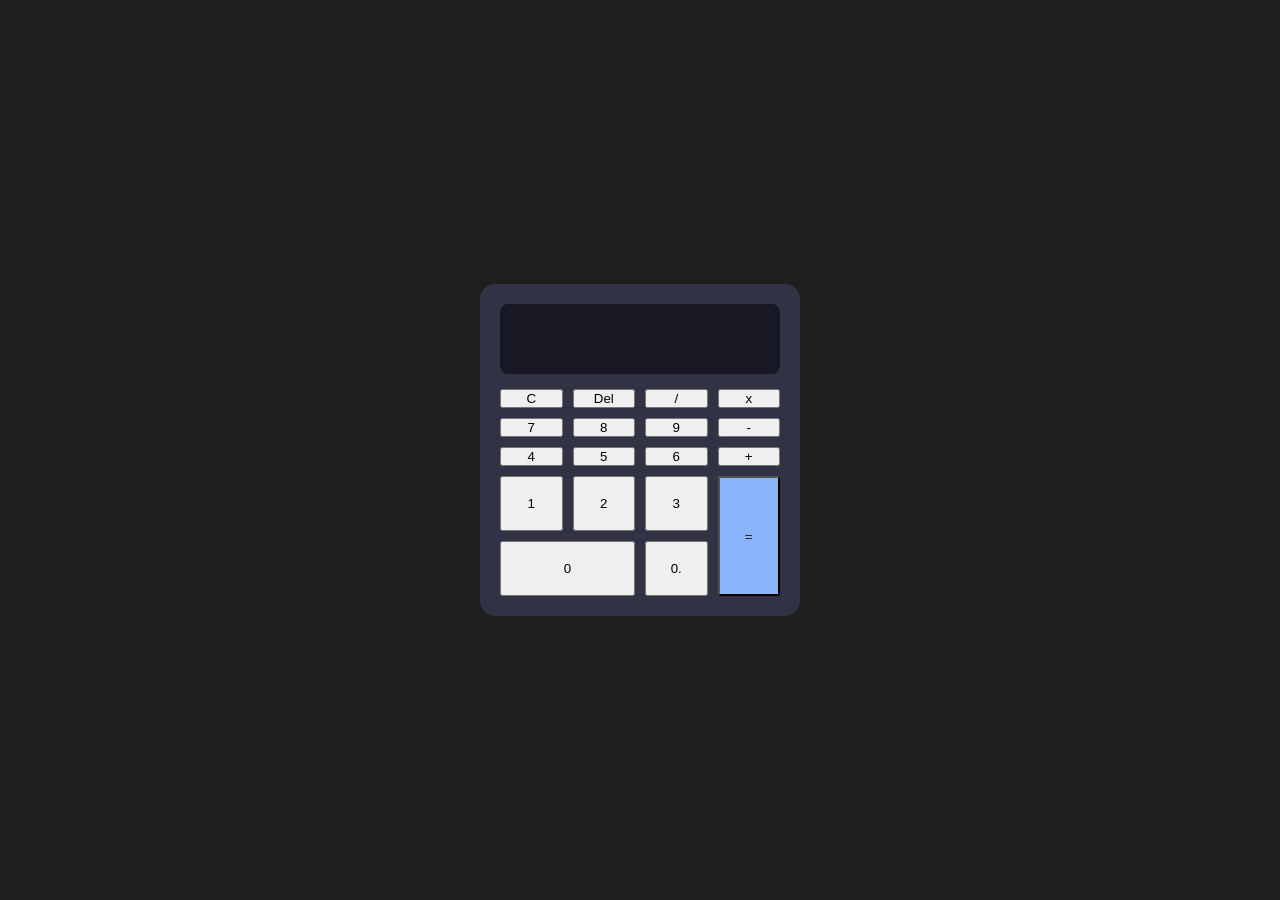
==== index.html @ 821f9cb0 "Add files via upload add my new toy, mini basic calculator" ====
<!DOCTYPE html>
<html lang="en">
<head>
    <meta charset="UTF-8">
    <meta name="viewport" content="width=device-width, initial-scale=1.0">
    <title>Kalkulator Sederhana</title>

    <link rel="stylesheet" href="style.css">

</head>
<body>

    <div class="kalkulator">
        <input type="text" id="display" disabled>

        <div class="tombol">
            <button onclick="clearDisplay()">C</button>
            <button onclick="deleteNumber()">Del</button>
            <button onclick="appendOperator('/')">/</button>
            <button onclick="appendOperator('*')">x</button>

            <button onclick="appendNumber('7')">7</button>
            <button onclick="appendNumber('8')">8</button>
            <button onclick="appendNumber('9')">9</button>
            <button onclick="appendOperator('-')">-</button>

            <button onclick="appendNumber('4')">4</button>
            <button onclick="appendNumber('5')">5</button>
            <button onclick="appendNumber('6')">6</button>
            <button onclick="appendOperator('+')">+</button>

            <button onclick="appendNumber('1')">1</button>
            <button onclick="appendNumber('2')">2</button>
            <button onclick="appendNumber('3')">3</button>
            <button onclick="calculate()"class="equal">=</button>

            <button onclick="appendNumber(0)"class="zero">0</button>
            <button onclick="appendNumber('.')">0.</button>
        </div>
    </div>
    
    <script src="script.js"></script>
</body>
</html>
---- style.css ----
*{
    margin:0;
    padding:0;
    box-sizing: border-box;

}

body{
    background-color: #1e1e1e;
    display: flex;
    justify-content: center;
    align-items: center;
    min-height: 100vh;
    font-family: arial, sans-serif;
}

.kalkulator{
    background-color: #313244;
    padding: 20px;
    border-radius: 15px;
    width: 320px;

}

#display{
    width: 100%;
    height: 70px;
    margin-bottom: 15px;
    background-color: #181825;
    color: white;
    font-size: 28px;
    text-align: right;
    padding: 10px;
    border: none;
    border-radius: 8px;

}

.tombol{
    display: grid;
    grid-template-columns: repeat(4, 1fr);
    gap: 10px;

}

tombol{
    height: 55px;
    border: none;
    border-radius: 8px;
    background-color: #45475a;
    color: white;
    font-size: 20px;
    cursor: pointer;

}

tombol:hover{
    background-color: #585b70;
}

.equal{
    background-color: #89b4fa;
    color: #1e1e1e;
    grid-row: span 2;
    height: 120px;
}

.zero{
    grid-column: span 2;
}
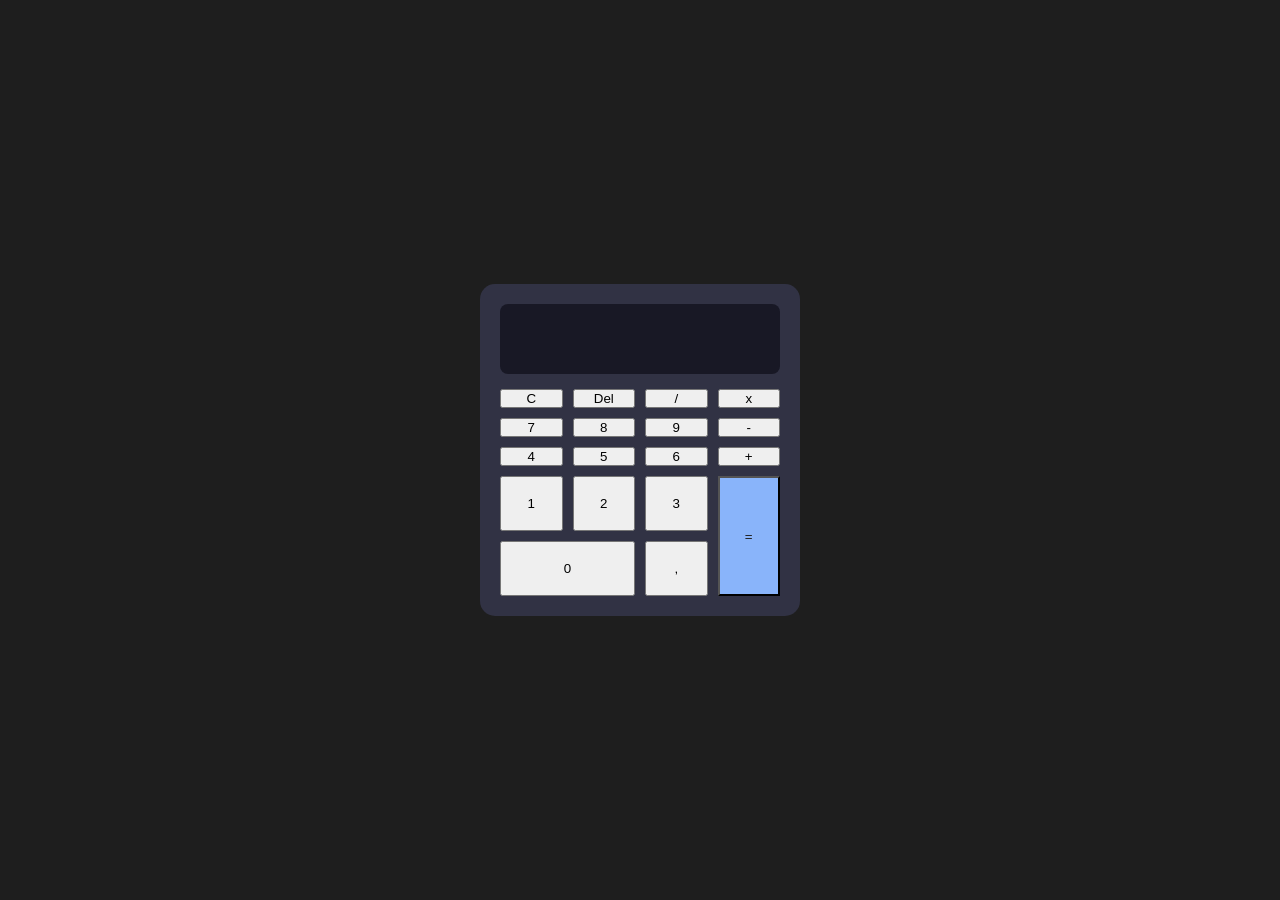
==== commit 68954689: "update html fixing some element" ====
--- a/index.html
+++ b/index.html
@@ -35,7 +35,7 @@
             <button onclick="calculate()"class="equal">=</button>
 
             <button onclick="appendNumber(0)"class="zero">0</button>
-            <button onclick="appendNumber('.')">0.</button>
+            <button onclick="appendNumber('.')">,</button>
         </div>
     </div>
     
